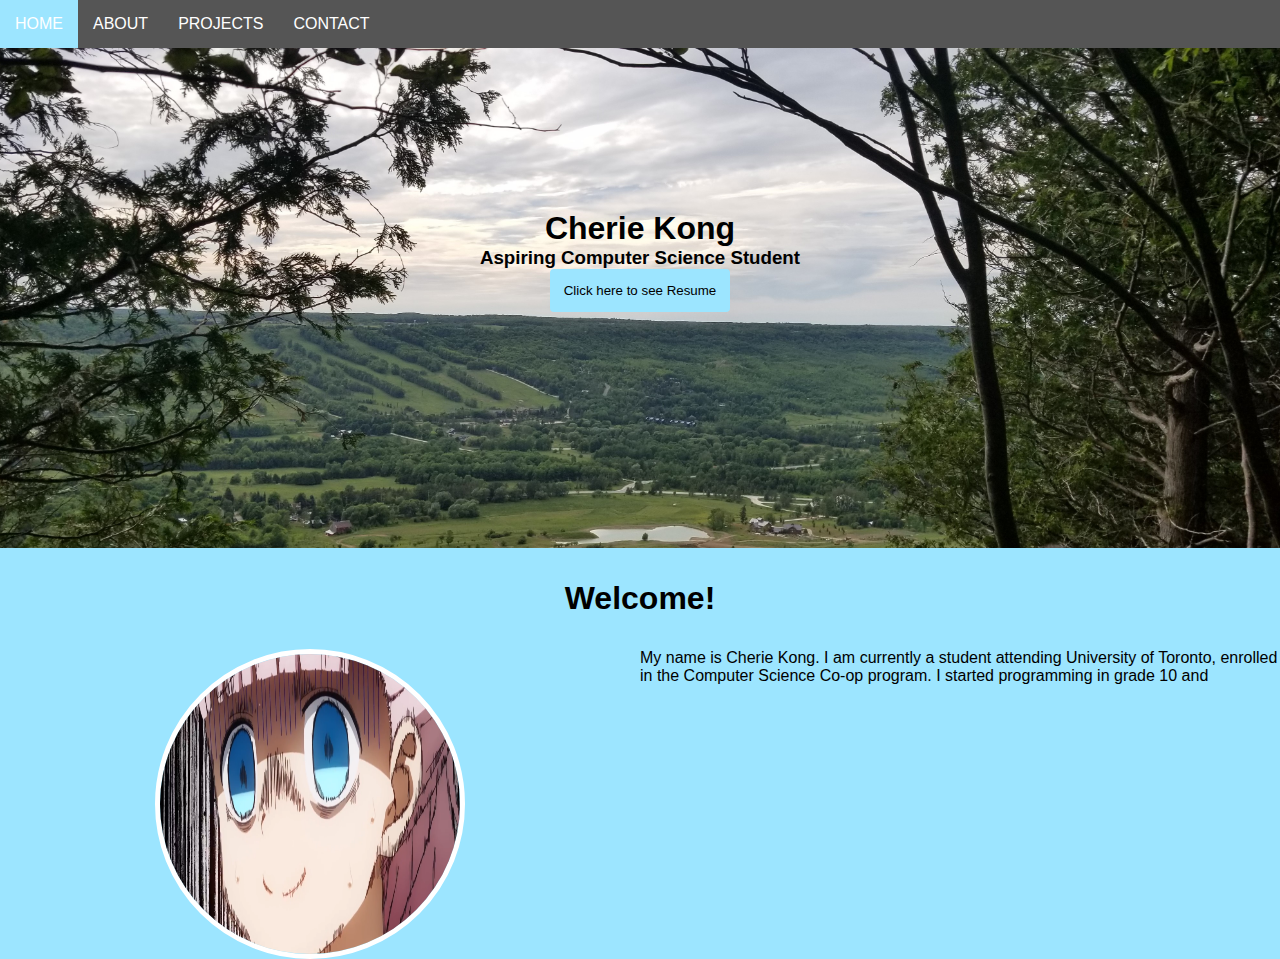
==== index.html @ 6a76412e "Add files via upload" ====
<html>
  <head>
    <title> Home </title>
    <link rel="stylesheet" href = "style.css" type = "text/css">
  </head>
  <body>
    <ul class="main-nav">
      <li class="active"><a href="index.html"> HOME </a></li>
      <li><a href="about.html"> ABOUT </a></li>
      <li><a href=""> PROJECTS </a></li>
      <li><a href=""> CONTACT </a></li>
    </ul>

    <div class="hero-image">
      <div class="hero-text">
        <h1> Cherie Kong </h1>
        <h3> Aspiring Computer Science Student </h3>
        <button> <a href="about.html"> Click here to see Resume </a></button>
      </div>
    </div>

    <h1 style="text-align: center; padding: 32px;"> Welcome! </h1>
    <div class="column">
      <img class="icon" src="sample-icon.png">
    </div>

    <div class="column">
      <p> My name is Cherie Kong.
      I am currently a student attending University of Toronto,
      enrolled in the Computer Science Co-op program.
      I started programming in grade 10 and 
      </p>
    </div>
  </body>
</html>
---- style.css ----
*
{
  margin: 0;
  padding: 0;
}
body
{
  background-color:9CE5FF;
  font-family: "Lucida Sans Unicode", "Lucida Grande", sans-serif;
}

.column
{
  width: 50%;
  float: left;
}
.icon
{
  border-radius: 50%;
  border: 5px solid white;
  height: 300px;
  width: 300px;
  transform: translateX(50%);
}

.hero-image
{
  background: url(home-back-1.jpg) no-repeat center;
  background-size: cover;
  height: 500px;
  position: relative;
}

.hero-text
{
  position: relative;
  text-align:center;
  padding: 20px;
  color: black;
  transform: translate(0%, 100%);
}

.hero-text button
{
  background-color: 9CE5FF;
  color: white;
  border: none;
  border-radius: 4px;
}

.hero-text button a:link, a:visited
{
  color: black;
  padding: 14px;
  display: inline-block;
  text-decoration: none;
}
.hero-text button a:hover
{
  background-color: 39C8FC;
  border-radius: 4px;
}

.main-nav
{
  list-style-type: none;
  margin: 0;
  padding: 0;
  overflow: hidden;
  background-color: #555;
}
.main-nav li
{
  float:left;
  display: inline;
}
.main-nav li a
{
  float: left;
  color: white;
  display: block;
  padding: 15px;
  text-decoration: none;
}

.main-nav li a:hover
{
  background-color:#333;
}

.main-nav li.active a
{
  background-color:9CE5FF;
}
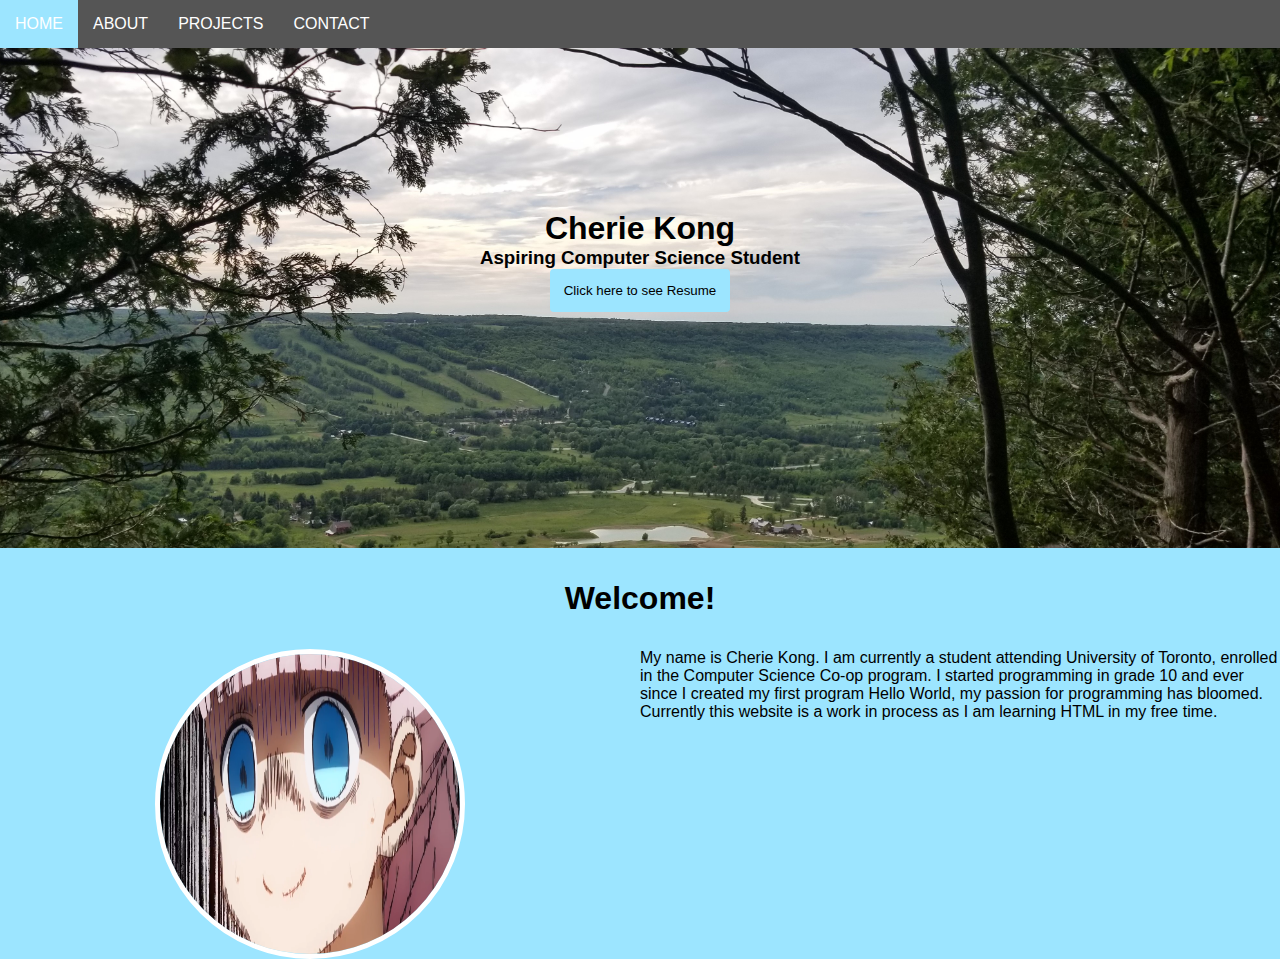
==== commit 8f00754c: "Update index.html" ====
--- a/index.html
+++ b/index.html
@@ -28,7 +28,10 @@
       <p> My name is Cherie Kong.
       I am currently a student attending University of Toronto,
       enrolled in the Computer Science Co-op program.
-      I started programming in grade 10 and 
+      I started programming in grade 10 and ever since I created my first 
+        program Hello World, my passion for programming has bloomed. 
+        Currently this website is a work in process as I am learning HTML
+        in my free time. 
       </p>
     </div>
   </body>
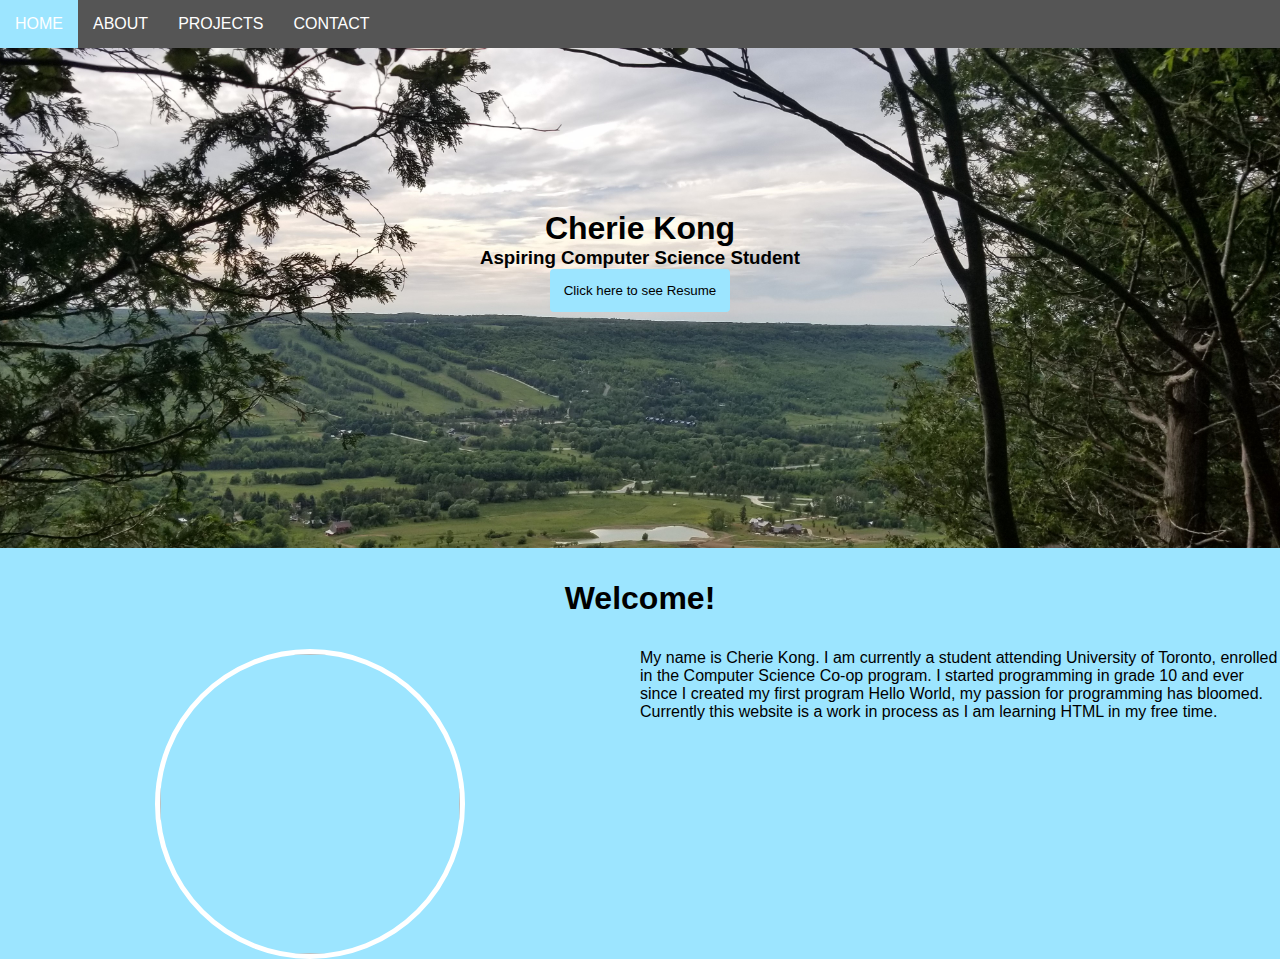
==== commit 2d24d27a: "Update index.html" ====
--- a/index.html
+++ b/index.html
@@ -21,7 +21,7 @@
 
     <h1 style="text-align: center; padding: 32px;"> Welcome! </h1>
     <div class="column">
-      <img class="icon" src="sample-icon.png">
+      <img class="icon" src="profile.jpeg">
     </div>
 
     <div class="column">
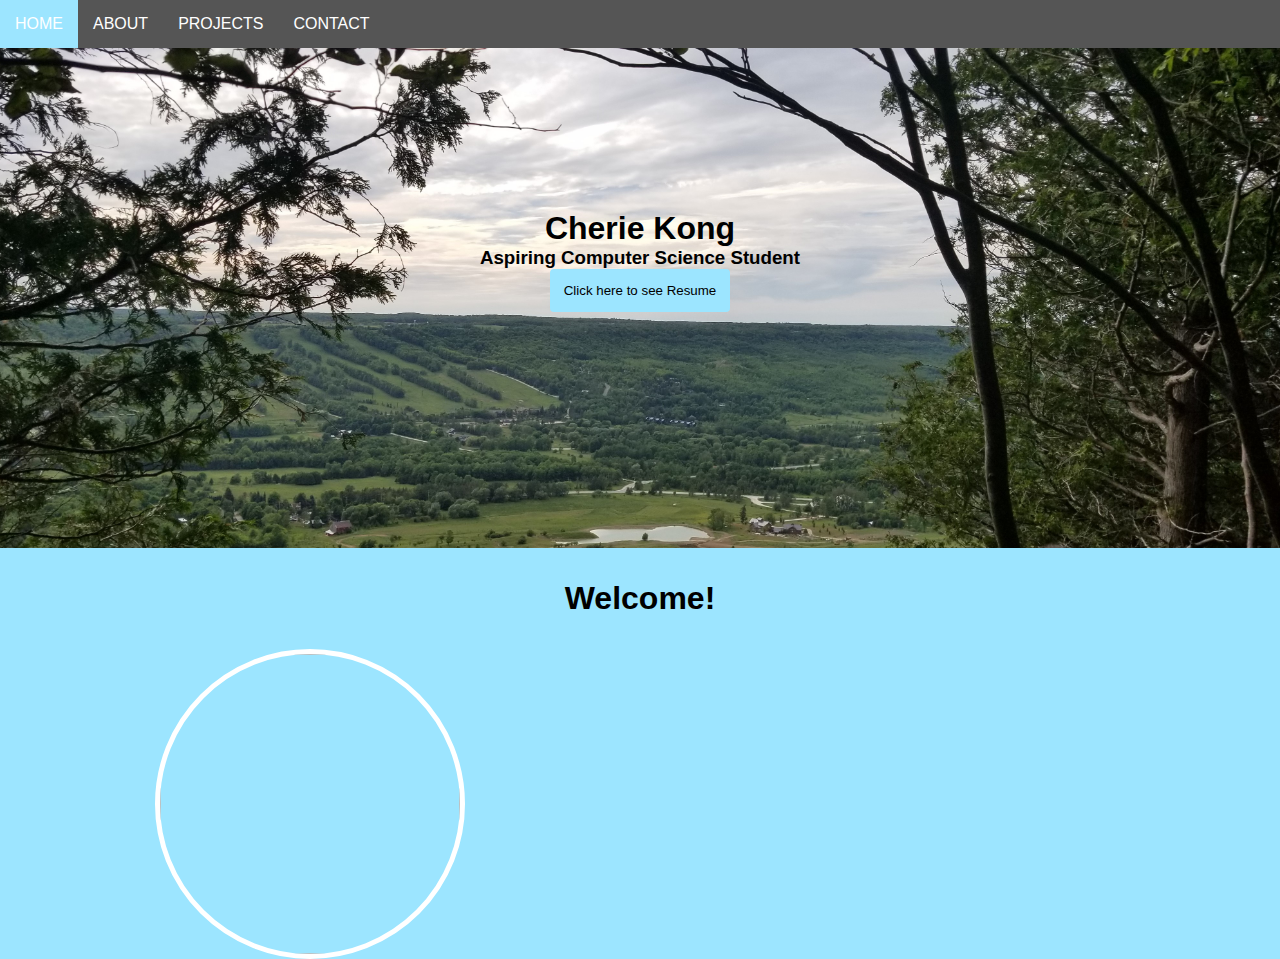
==== commit a4ce282a: "Update index.html" ====
--- a/index.html
+++ b/index.html
@@ -15,24 +15,15 @@
       <div class="hero-text">
         <h1> Cherie Kong </h1>
         <h3> Aspiring Computer Science Student </h3>
-        <button> <a href="about.html"> Click here to see Resume </a></button>
+        <button> <a href="Resume - 05312019.pdf"> Click here to see Resume </a></button>
       </div>
     </div>
 
     <h1 style="text-align: center; padding: 32px;"> Welcome! </h1>
     <div class="column">
-      <img class="icon" src="profile.jpeg">
+      <img class="icon" src="profile.jpg">
     </div>
 
-    <div class="column">
-      <p> My name is Cherie Kong.
-      I am currently a student attending University of Toronto,
-      enrolled in the Computer Science Co-op program.
-      I started programming in grade 10 and ever since I created my first 
-        program Hello World, my passion for programming has bloomed. 
-        Currently this website is a work in process as I am learning HTML
-        in my free time. 
-      </p>
-    </div>
+    
   </body>
 </html>
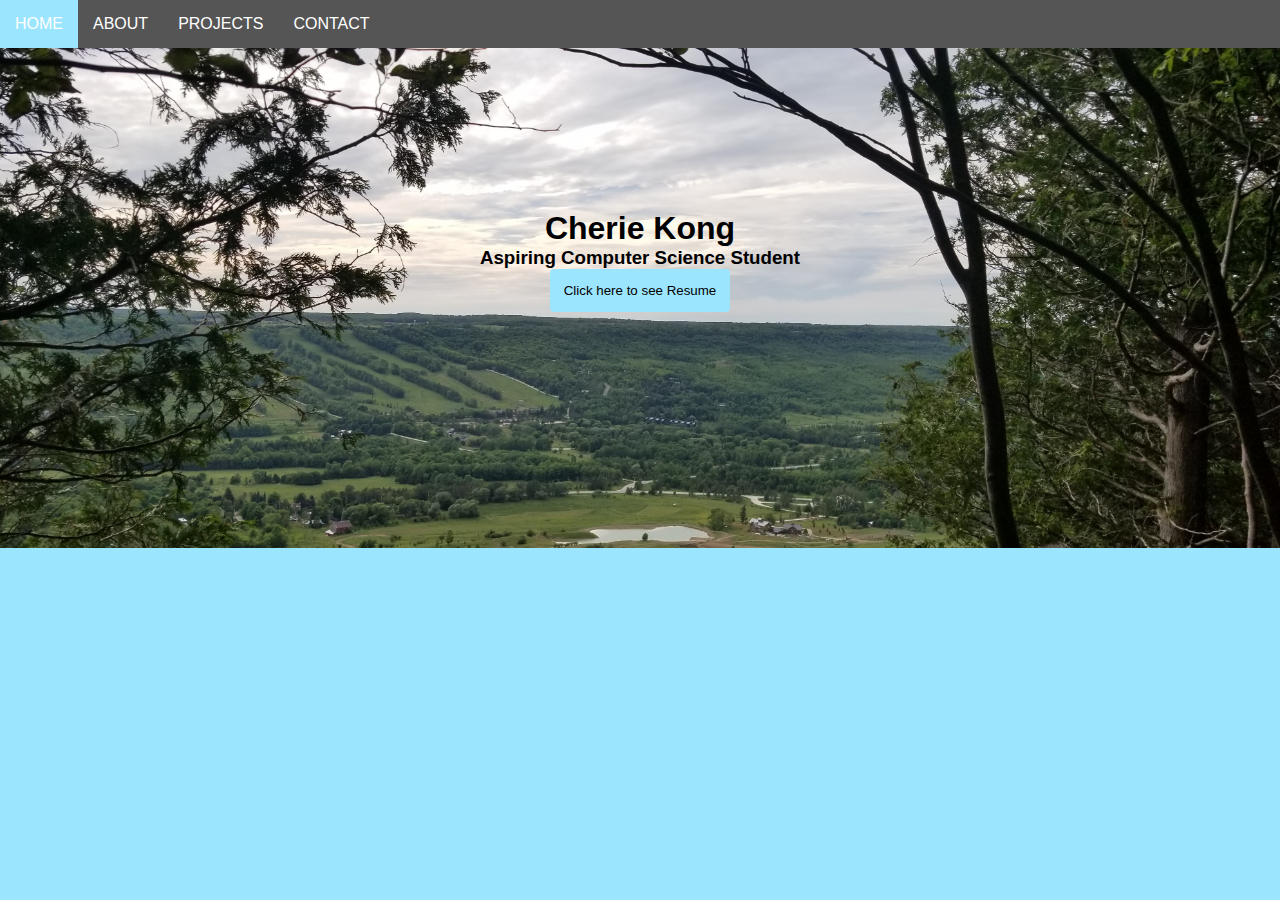
==== commit f49302f9: "Update index.html" ====
--- a/index.html
+++ b/index.html
@@ -19,11 +19,6 @@
       </div>
     </div>
 
-    <h1 style="text-align: center; padding: 32px;"> Welcome! </h1>
-    <div class="column">
-      <img class="icon" src="profile.jpg">
-    </div>
-
     
   </body>
 </html>
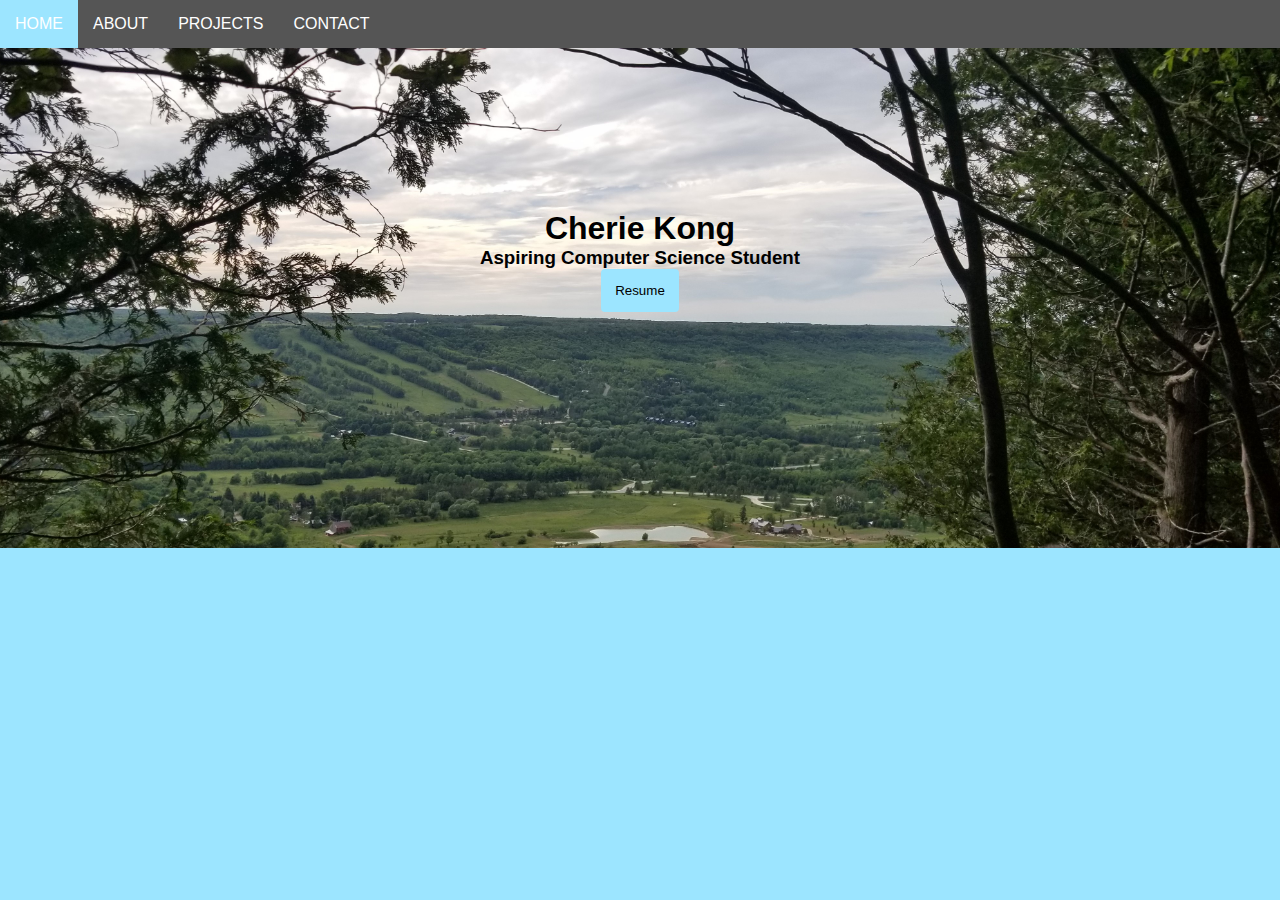
==== commit b51e4c46: "Update index.html" ====
--- a/index.html
+++ b/index.html
@@ -15,7 +15,7 @@
       <div class="hero-text">
         <h1> Cherie Kong </h1>
         <h3> Aspiring Computer Science Student </h3>
-        <button> <a href="Resume - 05312019.pdf"> Click here to see Resume </a></button>
+        <button> <a href="Resume - 05312019.pdf"> Resume </a></button>
       </div>
     </div>
 
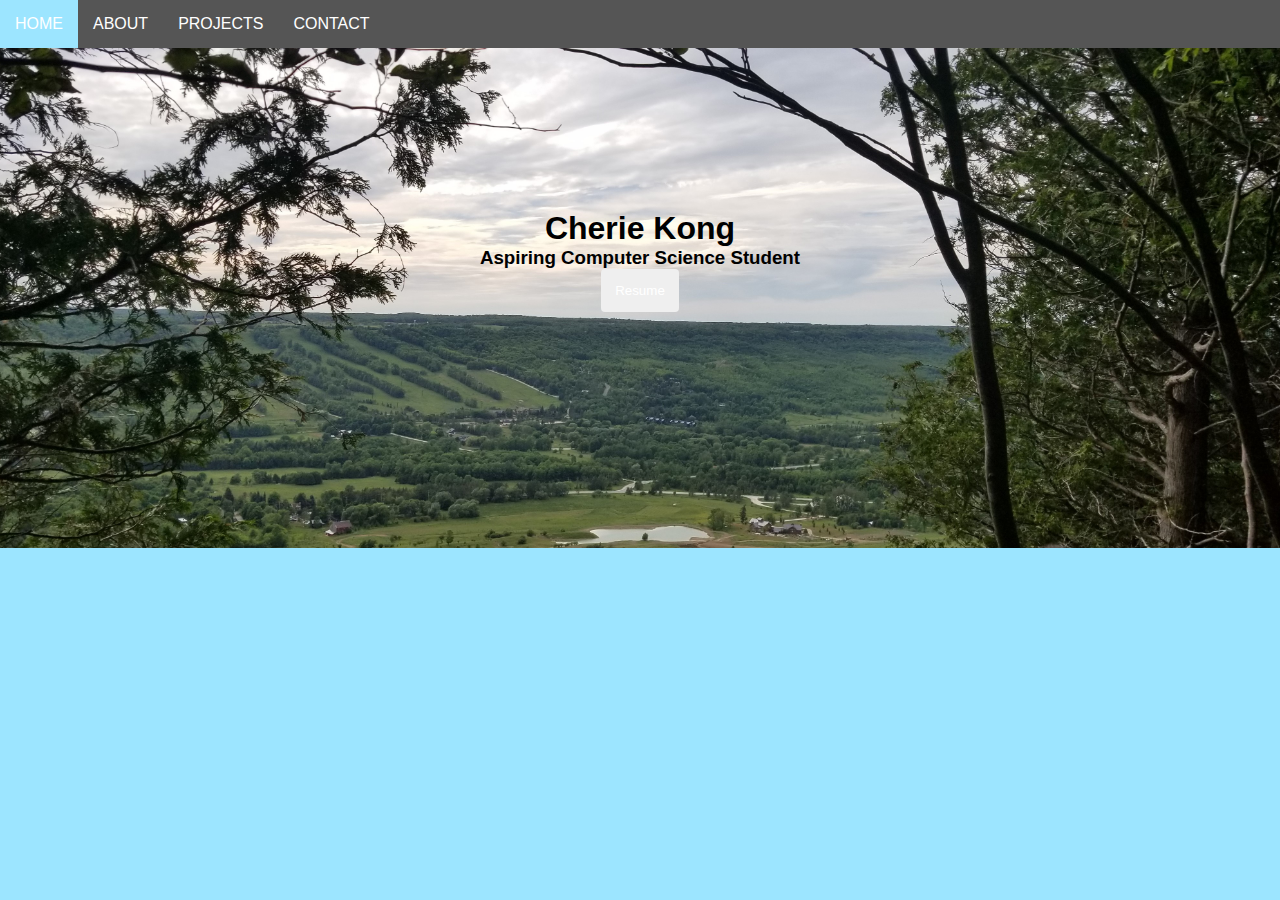
==== commit 7c357aee: "Update index.html" ====
--- a/index.html
+++ b/index.html
@@ -15,7 +15,7 @@
       <div class="hero-text">
         <h1> Cherie Kong </h1>
         <h3> Aspiring Computer Science Student </h3>
-        <button> <a href="Resume - 05312019.pdf"> Resume </a></button>
+        <button> <a href="Resume - 06012019.pdf"> Resume </a></button>
       </div>
     </div>
 
--- a/style.css
+++ b/style.css
@@ -42,7 +42,7 @@
 
 .hero-text button
 {
-  background-color: 9CE5FF;
+  border: 5px solid white;
   color: white;
   border: none;
   border-radius: 4px;
@@ -50,7 +50,7 @@
 
 .hero-text button a:link, a:visited
 {
-  color: black;
+  color: white;
   padding: 14px;
   display: inline-block;
   text-decoration: none;
